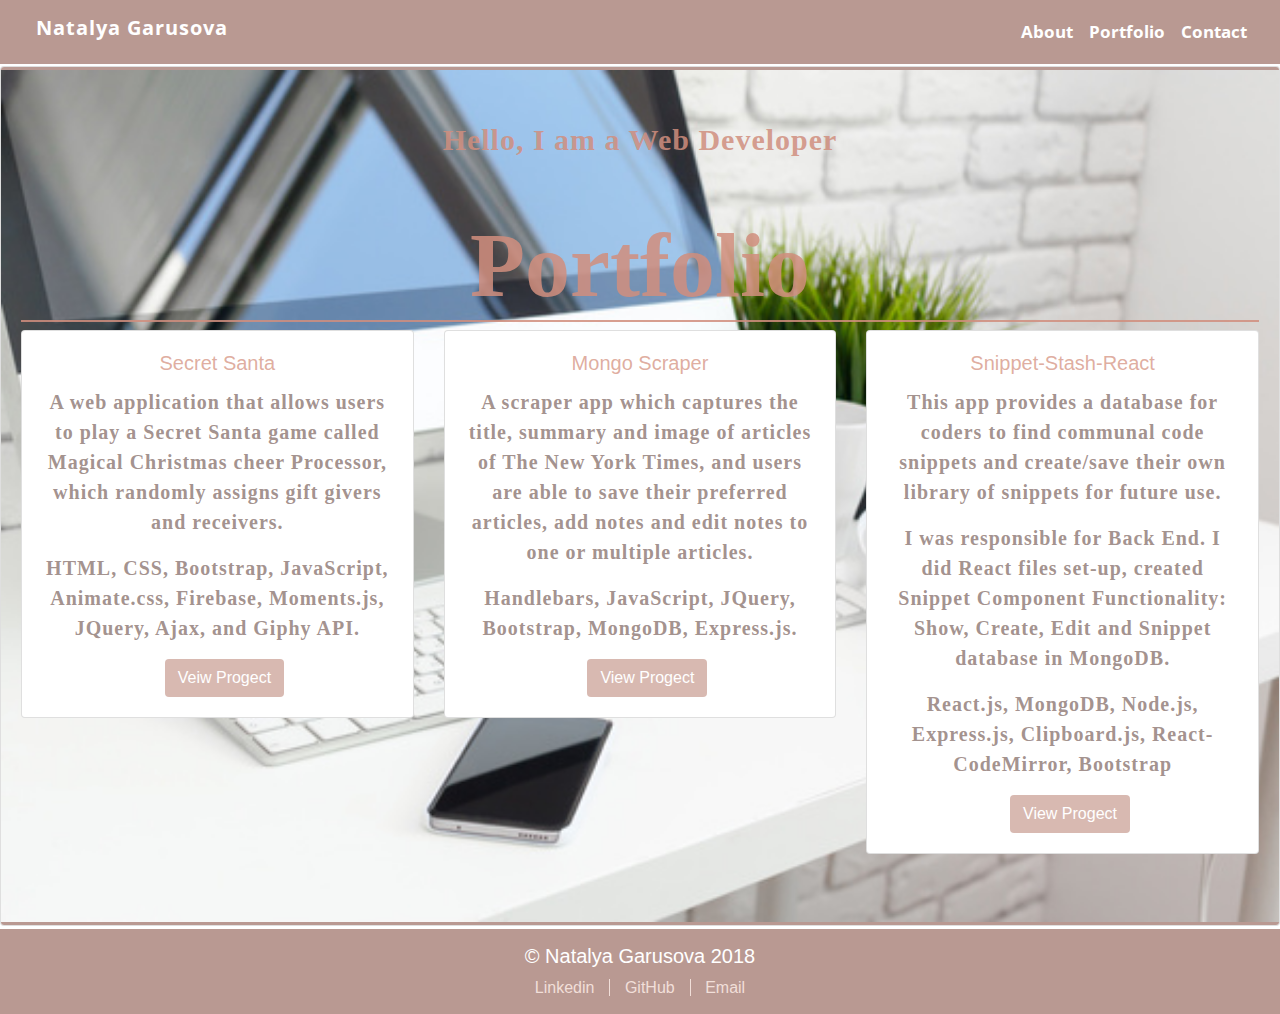
==== index.html @ f4d5b034 "clean up the code" ====
<!DOCTYPE html>
<html lang="en-us">
    <head>
        <!--Fonts-->
        <link href="https://fonts.googleapis.com/css?family=Dancing+Script|Indie+Flower|Libre+Barcode+39+Text|Open+Sans|Pacifico" rel="stylesheet">
        
        <!--Linking CSS-->
        <link rel="stylesheet" type="text/css" href="./css/portfolio.css">
        
        <!-- Required meta tags -->
        <meta charset="utf-8">
        <meta name="viewport" content="width=device-width, initial-scale=1, shrink-to-fit=no">

        <!--CSS Animate-->
        <link rel="stylesheet"
        href="https://cdnjs.cloudflare.com/ajax/libs/animate.css/3.5.2/animate.min.css">
        
        <!-- Bootstrap CSS -->
        <link rel="stylesheet" href="https://maxcdn.bootstrapcdn.com/bootstrap/4.0.0/css/bootstrap.min.css" integrity="sha384-Gn5384xqQ1aoWXA+058RXPxPg6fy4IWvTNh0E263XmFcJlSAwiGgFAW/dAiS6JXm" crossorigin="anonymous">
        <title>Portfolio Natalya Garusova</title>     
    </head>
    <body>
     
          <nav id="navHead" class="navbar navbar-expand-lg navbar-* navbar bg-*">
                <h1 class="navbar-brand">Natalya Garusova</h1>
                <button class="navbar-toggler" type="button" data-toggle="collapse" data-target="#navbarNav" aria-controls="navbarNav" aria-expanded="false" aria-label="Toggle navigation">
                    <span class="navbar-toggler-icon"></span>
                </button>
                <div class="collapse navbar-collapse" id="navbarNav">
                    <ul class="navbar-nav">
                    
                    <li class="nav-item active">
                        <a class="nav-link" href="about.html">About <span class="sr-only">(current)</span></a>
                    </li>
                    <li class="nav-item">
                        <a class="nav-link" href="index.html">Portfolio</a>
                    </li>
                    <li class="nav-item">
                        <a class="nav-link" href="contact.html">Contact</a>
                    </li>
                    
                    </ul>
                </div>
           </nav>
    
  <div id="bodyimg" class="card bg-* text-white">
  <img class="card-img" src="images/table.jpg" alt="Card image">
  <div class="card-img-overlay">

            <p class="animated infinite pulse" class="card-text" id="cardAnimate">Hello, I am a Web Developer</p>
            <h2 class="animated infiniteb bounceInDown" id="portf">Portfolio</h2>
            <div class="row">
                    <div id="progectFr" class="col-sm-4">
                      <div  class="card">
                        <div class="card-body">
                          <h5 class="card-title">Secret Santa</h5>
                          <p class="card-textPr">A web application that allows users to play a Secret Santa game called Magical Christmas cheer Processor, which randomly assigns gift givers and receivers.</p>
                          <p class="card-textPr">HTML, CSS, Bootstrap, JavaScript, Animate.css, Firebase, Moments.js, JQuery, Ajax, and Giphy API. </p> 
                                </p>
                          <a target="_blank" href="https://natalyagar.github.io/Secret-Santa/" class="btn">Veiw Progect</a>
                        </div>
                      </div>
                    </div>
                    <div id="progectFr" class="col-sm-4">
                      <div class="card">
                        <div class="card-body">
                          <h5 class="card-title">Mongo Scraper</h5>
                          <p class="card-textPr">A scraper app which captures the title, summary and image of articles of The New York Times, and users are able to save their preferred articles, add notes and edit notes to one or multiple   articles.</p>
                          <p class="card-textPr">Handlebars, JavaScript, JQuery, Bootstrap, MongoDB, Express.js.</p>
                          <a target="_blank" href="https://mongo-scraper-natalya.herokuapp.com/" class="btn">View Progect</a>
                        </div>
                      </div>
                    </div>
                    <div id="progectFr" class="col-sm-4">
                            <div id="cardReact" class="card">
                              <div class="card-body">
                                <h5 class="card-title">Snippet-Stash-React</h5>
                                <p class="card-textPr">This app provides a database for coders to find communal code snippets and create/save their own library of snippets for future use.</p>
                                <p class="card-textPr">I was responsible for Back End. I did React files set-up, created Snippet Component Functionality: Show, Create, Edit and Snippet database in MongoDB.</p>
                                <p class="card-textPr">React.js, MongoDB, Node.js, Express.js, Clipboard.js, React-CodeMirror, Bootstrap</p>
                                <a target="_blank" href="https://mongo-scraper-natalya.herokuapp.com/" class="btn">View Progect</a>
                              </div>
                            </div>
                    </div>
            </div>
        </div>
        
    </div>

         <!-- Sticky Footer -->                    
                      <footer>
                           <div class="footer">
                             <div class="container-fluid">
                                <h5 id="footerName" class="text-center" >  &copy; Natalya Garusova 2018 </h5> 
                                  <nav class="connect">
                                    <a target="_blank" id="Linkedin" href="https://www.linkedin.com/in/natalya-garusova6399/">Linkedin</a>
                                    <a target="_blank" id="GitHub" href="https://github.com/NatalyaGar">GitHub</a>
                                    <a id="Email" href="mailto:natalya.garusova@gmail.com">Email</a>
                                  </nav>
                             </div>                             
                           </div>                           
                       </footer> 

        <!--JavaScript--> 
        <script src="https://code.jquery.com/jquery-3.2.1.slim.min.js" integrity="sha384-KJ3o2DKtIkvYIK3UENzmM7KCkRr/rE9/Qpg6aAZGJwFDMVNA/GpGFF93hXpG5KkN" crossorigin="anonymous"></script>
        <script src="https://cdnjs.cloudflare.com/ajax/libs/popper.js/1.12.9/umd/popper.min.js" integrity="sha384-ApNbgh9B+Y1QKtv3Rn7W3mgPxhU9K/ScQsAP7hUibX39j7fakFPskvXusvfa0b4Q" crossorigin="anonymous"></script>
        <script src="https://maxcdn.bootstrapcdn.com/bootstrap/4.0.0/js/bootstrap.min.js" integrity="sha384-JZR6Spejh4U02d8jOt6vLEHfe/JQGiRRSQQxSfFWpi1MquVdAyjUar5+76PVCmYl" crossorigin="anonymous"></script>
    </body>
</html>
---- css/portfolio.css ----
.navbar-brand,
h1
 {
    font-family: 'Open Sans', sans-serif;
    font-weight: bold;
    letter-spacing: 1px;
    color: white;
    padding:30px 20px;
    
}
#navHead{
    border-bottom: 2px solid white;
    background-color:#ad8880db;

}
#navbarNav {
    font-size: 17px;
    margin-left: 60%;
    font-weight: bold;
    font-family: 'Open Sans', sans-serif;   
}
.nav-link{
    
    color: white;
}


.btn:hover {
    color: #6e5b54 !important;
 }
 .nav-link:hover {
    color: #6e5b54 !important;
 }

 #Linkedin,
 #GitHub,
 #Email{
    color: #f1dfd9;
 }

 #Linkedin,
 #GitHub{
    border-right: 1px solid #f1dfd9;
    margin:10px 10px 10px 0px;
    padding-right: 15px;
   
 }
 

#cardAnimate{
    text-align: center;
    font-weight: bold;
    font-size: 30px;
    color: #d08e7edb;
    letter-spacing: 1px;
    font-family: 'Alegreya', serif;
    margin-top: 30px;

}

#portf{
    font-family: 'Alegreya', serif;
    text-align: center;
    font-size: 90px;
    font-weight: bold;
    color: #d08e7edb;
    margin-top: 50px;
    border-bottom: 2px solid #d08e7edb;
}

.apBuild{
    text-align: center;
    color:#dc7157db;
    font-size: 30px;
}

.card-title{
    color:#da9f90db;
    text-align: center;
}

.card-textPr{
    text-align: center;
    font-weight: bold;
    font-size: 20px;
    color:#94807bdb;
    letter-spacing: 1px;
    font-family: 'Alegreya', serif;
   
}

.btn{
    background-color:#d2ada4db;
    color: white;
    margin-left: 35%;
}
.card-img{
    border-bottom: 3px solid #ad8880db;
    border-top: 3px solid #ad8880db;
 
}

.connect{
    text-align: center;

}

#footerName{
    color: white;
    margin-top: 3px;
    padding-top: 15px;
}


               /* Sticky footer styles
                -------------------------------------------------- */
                html {
                    position: relative;
                    min-height: 100%;
                    }
                    body {
                    /* Margin bottom by footer height */
                    margin-bottom: 0px;
                    }
                    .footer {
                    position: relative;
                     bottom: 0; 
                    width:100%;  
                   
                    /* Set the fixed height of the footer here */
                     height: 85px;
                    background-color: #ad8880db;
                    } 


html{
    height: 100%;
    position: relative;
  
  }
html {
    box-sizing: border-box;
}
*, *:before, *:after {
   box-sizing: inherit;
}
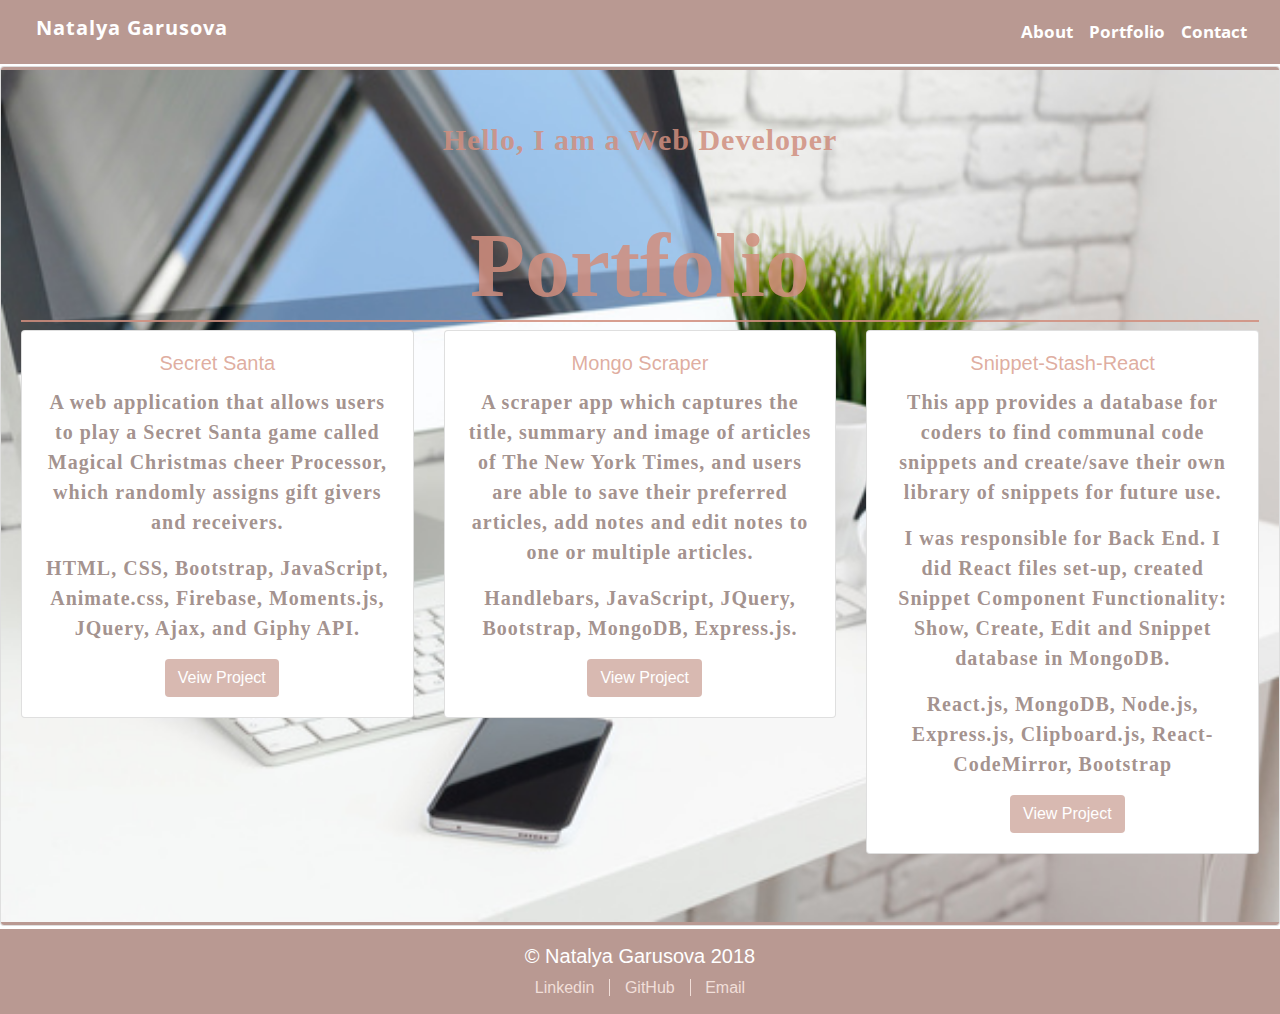
==== commit b52f8597: "project spelling" ====
--- a/index.html
+++ b/index.html
@@ -57,7 +57,7 @@
                           <p class="card-textPr">A web application that allows users to play a Secret Santa game called Magical Christmas cheer Processor, which randomly assigns gift givers and receivers.</p>
                           <p class="card-textPr">HTML, CSS, Bootstrap, JavaScript, Animate.css, Firebase, Moments.js, JQuery, Ajax, and Giphy API. </p> 
                                 </p>
-                          <a target="_blank" href="https://natalyagar.github.io/Secret-Santa/" class="btn">Veiw Progect</a>
+                          <a target="_blank" href="https://natalyagar.github.io/Secret-Santa/" class="btn">Veiw Project</a>
                         </div>
                       </div>
                     </div>
@@ -67,7 +67,7 @@
                           <h5 class="card-title">Mongo Scraper</h5>
                           <p class="card-textPr">A scraper app which captures the title, summary and image of articles of The New York Times, and users are able to save their preferred articles, add notes and edit notes to one or multiple   articles.</p>
                           <p class="card-textPr">Handlebars, JavaScript, JQuery, Bootstrap, MongoDB, Express.js.</p>
-                          <a target="_blank" href="https://mongo-scraper-natalya.herokuapp.com/" class="btn">View Progect</a>
+                          <a target="_blank" href="https://mongo-scraper-natalya.herokuapp.com/" class="btn">View Project</a>
                         </div>
                       </div>
                     </div>
@@ -78,7 +78,7 @@
                                 <p class="card-textPr">This app provides a database for coders to find communal code snippets and create/save their own library of snippets for future use.</p>
                                 <p class="card-textPr">I was responsible for Back End. I did React files set-up, created Snippet Component Functionality: Show, Create, Edit and Snippet database in MongoDB.</p>
                                 <p class="card-textPr">React.js, MongoDB, Node.js, Express.js, Clipboard.js, React-CodeMirror, Bootstrap</p>
-                                <a target="_blank" href="https://mongo-scraper-natalya.herokuapp.com/" class="btn">View Progect</a>
+                                <a target="_blank" href="https://mongo-scraper-natalya.herokuapp.com/" class="btn">View Project</a>
                               </div>
                             </div>
                     </div>
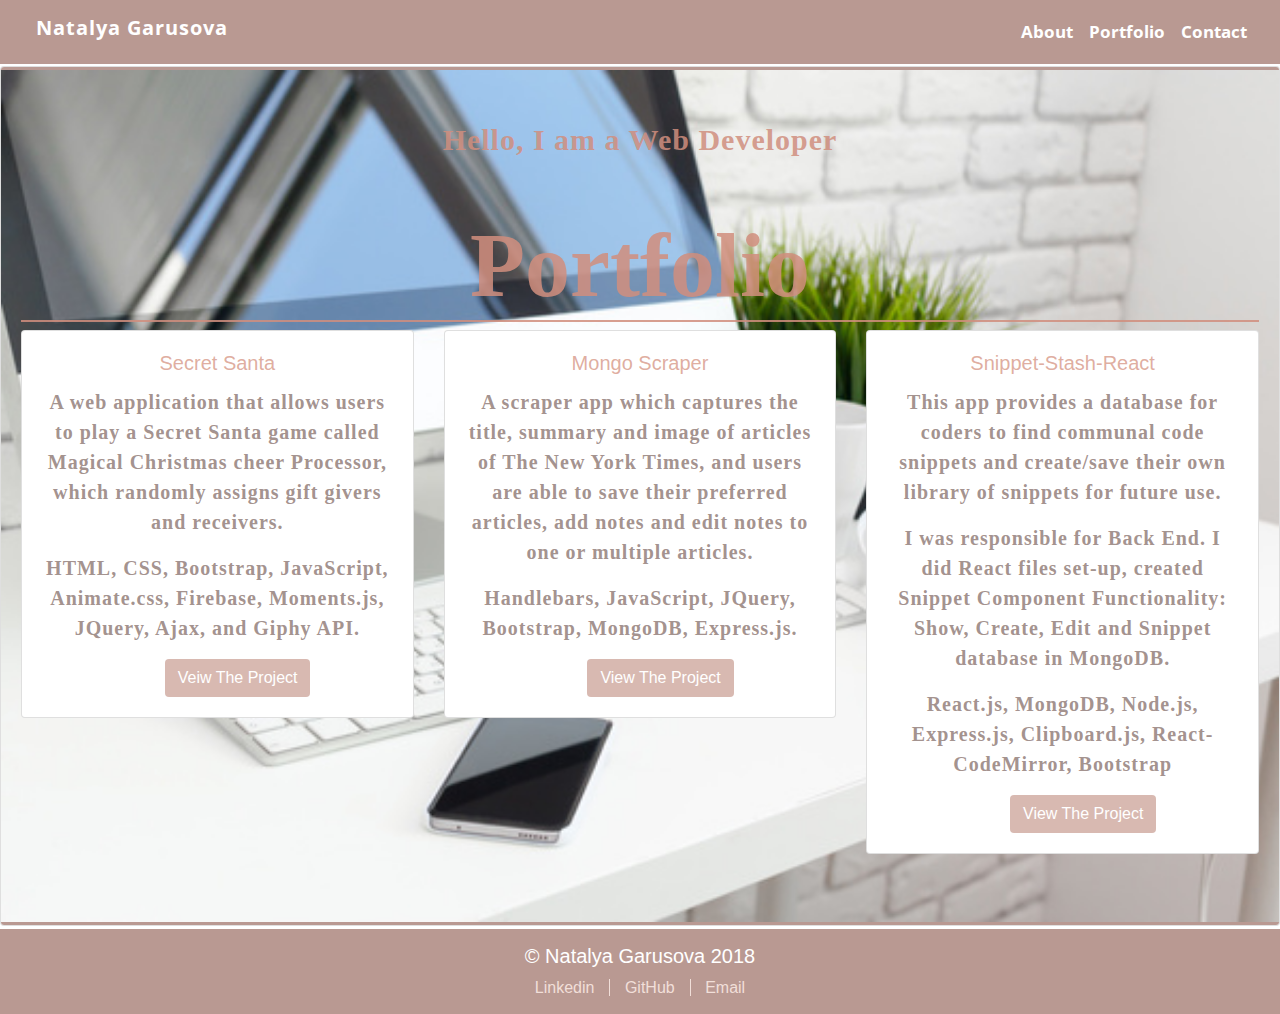
==== commit f1d3bad8: "the project" ====
--- a/index.html
+++ b/index.html
@@ -57,7 +57,7 @@
                           <p class="card-textPr">A web application that allows users to play a Secret Santa game called Magical Christmas cheer Processor, which randomly assigns gift givers and receivers.</p>
                           <p class="card-textPr">HTML, CSS, Bootstrap, JavaScript, Animate.css, Firebase, Moments.js, JQuery, Ajax, and Giphy API. </p> 
                                 </p>
-                          <a target="_blank" href="https://natalyagar.github.io/Secret-Santa/" class="btn">Veiw Project</a>
+                          <a target="_blank" href="https://natalyagar.github.io/Secret-Santa/" class="btn">Veiw The Project</a>
                         </div>
                       </div>
                     </div>
@@ -67,7 +67,7 @@
                           <h5 class="card-title">Mongo Scraper</h5>
                           <p class="card-textPr">A scraper app which captures the title, summary and image of articles of The New York Times, and users are able to save their preferred articles, add notes and edit notes to one or multiple   articles.</p>
                           <p class="card-textPr">Handlebars, JavaScript, JQuery, Bootstrap, MongoDB, Express.js.</p>
-                          <a target="_blank" href="https://mongo-scraper-natalya.herokuapp.com/" class="btn">View Project</a>
+                          <a target="_blank" href="https://mongo-scraper-natalya.herokuapp.com/" class="btn">View The Project</a>
                         </div>
                       </div>
                     </div>
@@ -78,7 +78,7 @@
                                 <p class="card-textPr">This app provides a database for coders to find communal code snippets and create/save their own library of snippets for future use.</p>
                                 <p class="card-textPr">I was responsible for Back End. I did React files set-up, created Snippet Component Functionality: Show, Create, Edit and Snippet database in MongoDB.</p>
                                 <p class="card-textPr">React.js, MongoDB, Node.js, Express.js, Clipboard.js, React-CodeMirror, Bootstrap</p>
-                                <a target="_blank" href="https://mongo-scraper-natalya.herokuapp.com/" class="btn">View Project</a>
+                                <a target="_blank" href="https://mongo-scraper-natalya.herokuapp.com/" class="btn">View The Project</a>
                               </div>
                             </div>
                     </div>
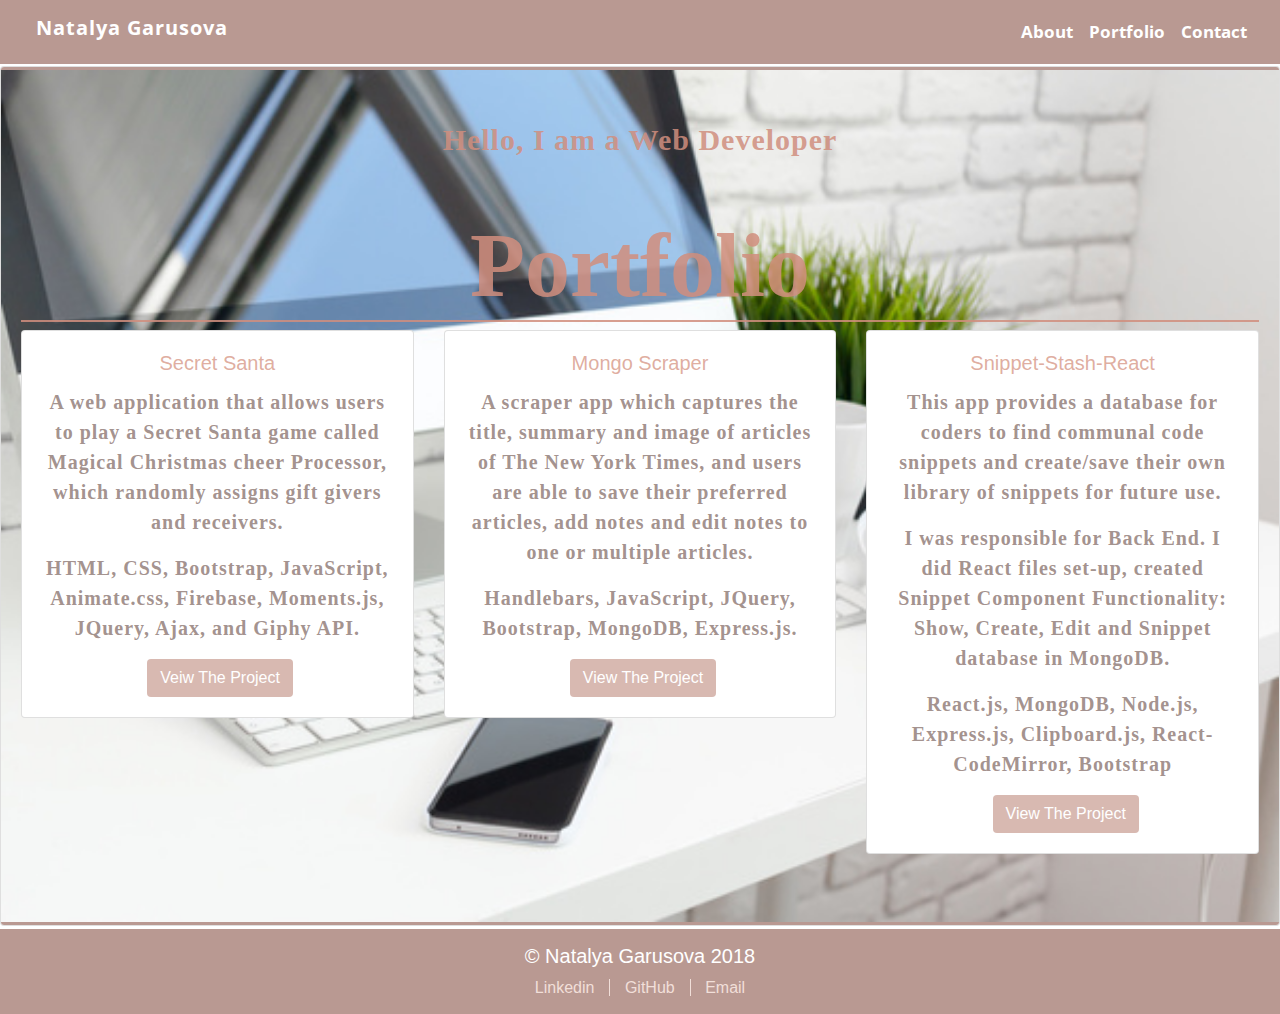
==== commit 06592932: "link to react progect" ====
--- a/index.html
+++ b/index.html
@@ -78,7 +78,7 @@
                                 <p class="card-textPr">This app provides a database for coders to find communal code snippets and create/save their own library of snippets for future use.</p>
                                 <p class="card-textPr">I was responsible for Back End. I did React files set-up, created Snippet Component Functionality: Show, Create, Edit and Snippet database in MongoDB.</p>
                                 <p class="card-textPr">React.js, MongoDB, Node.js, Express.js, Clipboard.js, React-CodeMirror, Bootstrap</p>
-                                <a target="_blank" href="https://mongo-scraper-natalya.herokuapp.com/" class="btn">View The Project</a>
+                                <a target="_blank" href="https://snippetstash-mern.herokuapp.com/" class="btn">View The Project</a>
                               </div>
                             </div>
                     </div>
--- a/css/portfolio.css
+++ b/css/portfolio.css
@@ -93,7 +93,7 @@
 .btn{
     background-color:#d2ada4db;
     color: white;
-    margin-left: 35%;
+    margin-left: 30%;
 }
 .card-img{
     border-bottom: 3px solid #ad8880db;
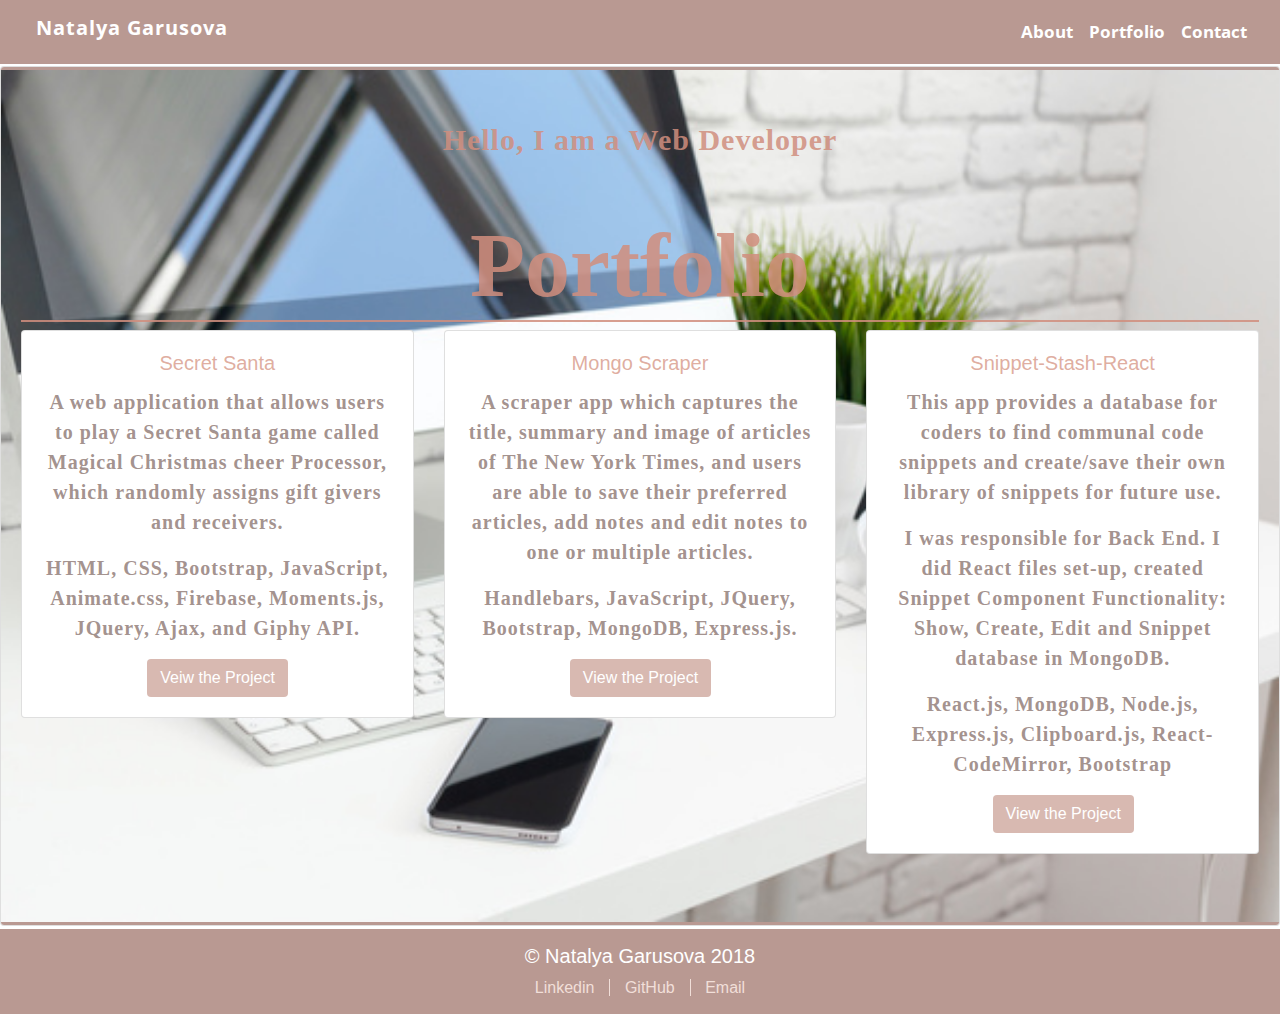
==== commit e08d7cbd: "the" ====
--- a/index.html
+++ b/index.html
@@ -57,7 +57,7 @@
                           <p class="card-textPr">A web application that allows users to play a Secret Santa game called Magical Christmas cheer Processor, which randomly assigns gift givers and receivers.</p>
                           <p class="card-textPr">HTML, CSS, Bootstrap, JavaScript, Animate.css, Firebase, Moments.js, JQuery, Ajax, and Giphy API. </p> 
                                 </p>
-                          <a target="_blank" href="https://natalyagar.github.io/Secret-Santa/" class="btn">Veiw The Project</a>
+                          <a target="_blank" href="https://natalyagar.github.io/Secret-Santa/" class="btn">Veiw the Project</a>
                         </div>
                       </div>
                     </div>
@@ -67,7 +67,7 @@
                           <h5 class="card-title">Mongo Scraper</h5>
                           <p class="card-textPr">A scraper app which captures the title, summary and image of articles of The New York Times, and users are able to save their preferred articles, add notes and edit notes to one or multiple   articles.</p>
                           <p class="card-textPr">Handlebars, JavaScript, JQuery, Bootstrap, MongoDB, Express.js.</p>
-                          <a target="_blank" href="https://mongo-scraper-natalya.herokuapp.com/" class="btn">View The Project</a>
+                          <a target="_blank" href="https://mongo-scraper-natalya.herokuapp.com/" class="btn">View the Project</a>
                         </div>
                       </div>
                     </div>
@@ -78,7 +78,7 @@
                                 <p class="card-textPr">This app provides a database for coders to find communal code snippets and create/save their own library of snippets for future use.</p>
                                 <p class="card-textPr">I was responsible for Back End. I did React files set-up, created Snippet Component Functionality: Show, Create, Edit and Snippet database in MongoDB.</p>
                                 <p class="card-textPr">React.js, MongoDB, Node.js, Express.js, Clipboard.js, React-CodeMirror, Bootstrap</p>
-                                <a target="_blank" href="https://snippetstash-mern.herokuapp.com/" class="btn">View The Project</a>
+                                <a target="_blank" href="https://snippetstash-mern.herokuapp.com/" class="btn">View the Project</a>
                               </div>
                             </div>
                     </div>
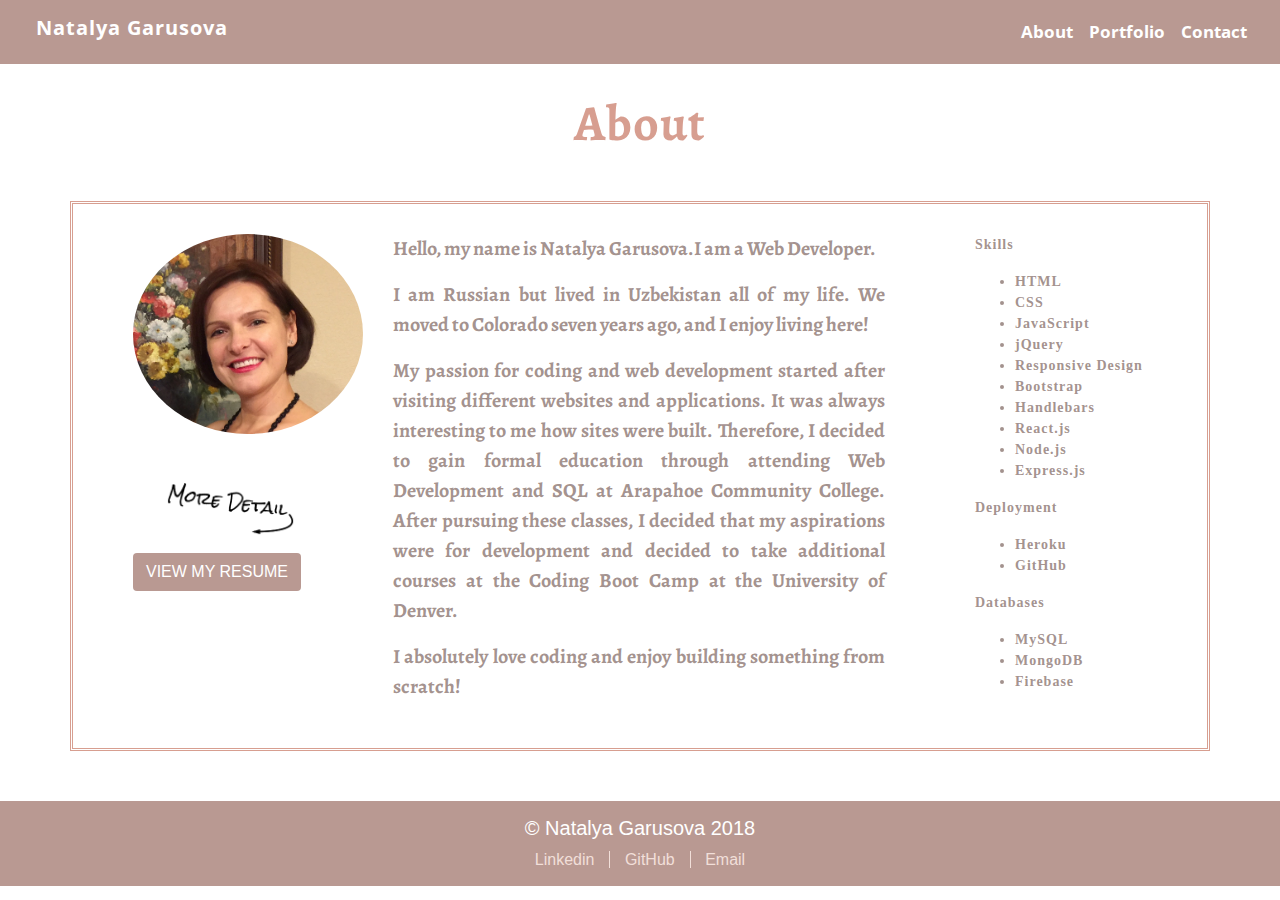
==== commit 8eb5ed57: "made About as a first page" ====
--- a/index.html
+++ b/index.html
@@ -2,25 +2,25 @@
 <html lang="en-us">
     <head>
         <!--Fonts-->
-        <link href="https://fonts.googleapis.com/css?family=Dancing+Script|Indie+Flower|Libre+Barcode+39+Text|Open+Sans|Pacifico" rel="stylesheet">
-        
+        <link href="https://fonts.googleapis.com/css?family=Alegreya|Dancing+Script|Indie+Flower|Libre+Barcode+39+Text|Open+Sans|Pacifico" rel="stylesheet">
+        <link href="https://fonts.googleapis.com/css?family=Courgette" rel="stylesheet">
         <!--Linking CSS-->
-        <link rel="stylesheet" type="text/css" href="./css/portfolio.css">
-        
+        <link rel="stylesheet" type="text/css" href="./css/about.css">
+
         <!-- Required meta tags -->
         <meta charset="utf-8">
         <meta name="viewport" content="width=device-width, initial-scale=1, shrink-to-fit=no">
 
-        <!--CSS Animate-->
-        <link rel="stylesheet"
-        href="https://cdnjs.cloudflare.com/ajax/libs/animate.css/3.5.2/animate.min.css">
-        
+            <!--CSS Animate-->
+            <link rel="stylesheet"
+            href="https://cdnjs.cloudflare.com/ajax/libs/animate.css/3.5.2/animate.min.css">
+
         <!-- Bootstrap CSS -->
-        <link rel="stylesheet" href="https://maxcdn.bootstrapcdn.com/bootstrap/4.0.0/css/bootstrap.min.css" integrity="sha384-Gn5384xqQ1aoWXA+058RXPxPg6fy4IWvTNh0E263XmFcJlSAwiGgFAW/dAiS6JXm" crossorigin="anonymous">
-        <title>Portfolio Natalya Garusova</title>     
+        <link rel="stylesheet" href="https://maxcdn.bootstrapcdn.com/bootstrap/4.0.0/css/bootstrap.min.css" integrity="sha384-Gn5384xqQ1aoWXA+058RXPxPg6fy4IWvTNh0E263XmFcJlSAwiGgFAW/dAiS6JXm" crossorigin="anonymous"> 
+        <title>About Natalya Garusova</title>     
     </head>
     <body>
-     
+        <!-- <nav id="navHead" class="navbar navbar-expand-lg navbar-light bg-*"> -->
           <nav id="navHead" class="navbar navbar-expand-lg navbar-* navbar bg-*">
                 <h1 class="navbar-brand">Natalya Garusova</h1>
                 <button class="navbar-toggler" type="button" data-toggle="collapse" data-target="#navbarNav" aria-controls="navbarNav" aria-expanded="false" aria-label="Toggle navigation">
@@ -30,80 +30,91 @@
                     <ul class="navbar-nav">
                     
                     <li class="nav-item active">
-                        <a class="nav-link" href="about.html">About <span class="sr-only">(current)</span></a>
+                        <a class="nav-link" href="index.html">About <span class="sr-only">(current)</span></a>
                     </li>
                     <li class="nav-item">
-                        <a class="nav-link" href="index.html">Portfolio</a>
+                        <a class="nav-link" href="portfolio.html">Portfolio</a>
                     </li>
                     <li class="nav-item">
-                        <a class="nav-link" href="contact.html">Contact</a>
+                            <a class="nav-link" href="contact.html">Contact</a>
                     </li>
-                    
                     </ul>
                 </div>
            </nav>
-    
-  <div id="bodyimg" class="card bg-* text-white">
-  <img class="card-img" src="images/table.jpg" alt="Card image">
-  <div class="card-img-overlay">
+         <p class="animated infiniter rollIn" id="cardAnimate2" class="card-text">About</p>
+         <br>
+         <div id="containerAbout" class="container">
+                <div class="row">
 
-            <p class="animated infinite pulse" class="card-text" id="cardAnimate">Hello, I am a Web Developer</p>
-            <h2 class="animated infiniteb bounceInDown" id="portf">Portfolio</h2>
-            <div class="row">
-                    <div id="progectFr" class="col-sm-4">
-                      <div  class="card">
-                        <div class="card-body">
-                          <h5 class="card-title">Secret Santa</h5>
-                          <p class="card-textPr">A web application that allows users to play a Secret Santa game called Magical Christmas cheer Processor, which randomly assigns gift givers and receivers.</p>
-                          <p class="card-textPr">HTML, CSS, Bootstrap, JavaScript, Animate.css, Firebase, Moments.js, JQuery, Ajax, and Giphy API. </p> 
-                                </p>
-                          <a target="_blank" href="https://natalyagar.github.io/Secret-Santa/" class="btn">Veiw the Project</a>
-                        </div>
-                      </div>
+                  <div>
+                    <div class="col-3">
+                          <p> <img class="bio-image" src="./images/me.jpg" class="rounded float-center img-thumbnail" alt="Natalya Garusova photo"/></p>
+                         <p><img class="moreDetail" src="./images/detail.png" alt="more details image"/></p>
+                         <p><a class="btn" target="_blank" href="https://documentcloud.adobe.com/link/track?uri=urn%3Aaaid%3Ascds%3AUS%3A2674bec8-dedc-4b22-b44a-e62f85a93e32" role="button">VIEW MY RESUME</a></p>
                     </div>
-                    <div id="progectFr" class="col-sm-4">
-                      <div class="card">
-                        <div class="card-body">
-                          <h5 class="card-title">Mongo Scraper</h5>
-                          <p class="card-textPr">A scraper app which captures the title, summary and image of articles of The New York Times, and users are able to save their preferred articles, add notes and edit notes to one or multiple   articles.</p>
-                          <p class="card-textPr">Handlebars, JavaScript, JQuery, Bootstrap, MongoDB, Express.js.</p>
-                          <a target="_blank" href="https://mongo-scraper-natalya.herokuapp.com/" class="btn">View the Project</a>
-                        </div>
-                      </div>
-                    </div>
-                    <div id="progectFr" class="col-sm-4">
-                            <div id="cardReact" class="card">
-                              <div class="card-body">
-                                <h5 class="card-title">Snippet-Stash-React</h5>
-                                <p class="card-textPr">This app provides a database for coders to find communal code snippets and create/save their own library of snippets for future use.</p>
-                                <p class="card-textPr">I was responsible for Back End. I did React files set-up, created Snippet Component Functionality: Show, Create, Edit and Snippet database in MongoDB.</p>
-                                <p class="card-textPr">React.js, MongoDB, Node.js, Express.js, Clipboard.js, React-CodeMirror, Bootstrap</p>
-                                <a target="_blank" href="https://snippetstash-mern.herokuapp.com/" class="btn">View the Project</a>
-                              </div>
-                            </div>
-                    </div>
-            </div>
-        </div>
-        
-    </div>
+                  </div> 
 
-         <!-- Sticky Footer -->                    
-                      <footer>
-                           <div class="footer">
-                             <div class="container-fluid">
-                                <h5 id="footerName" class="text-center" >  &copy; Natalya Garusova 2018 </h5> 
-                                  <nav class="connect">
-                                    <a target="_blank" id="Linkedin" href="https://www.linkedin.com/in/natalya-garusova6399/">Linkedin</a>
-                                    <a target="_blank" id="GitHub" href="https://github.com/NatalyaGar">GitHub</a>
-                                    <a id="Email" href="mailto:natalya.garusova@gmail.com">Email</a>
-                                  </nav>
-                             </div>                             
-                           </div>                           
-                       </footer> 
+                  <div class="col-6">
+                    <div class="textAbout">
+                        <p>Hello, my name is Natalya Garusova.I am a Web Developer.</p>
+                        <p>I am Russian but lived in Uzbekistan all of my life. We moved to Colorado seven years ago, and I enjoy living here! </p>
+                        <p>My passion for coding and web development started after visiting different websites and applications.  It was always interesting to me how sites were built.  Therefore, I decided to gain formal education through attending Web Development and SQL at Arapahoe Community College. After pursuing these classes, I decided that my aspirations were for development and decided to take additional courses at the Coding Boot Camp at the University of Denver. </p>
+                        <p>I absolutely love coding and enjoy building something from scratch! </p>
+                    </div>           
+                  </div>
 
-        <!--JavaScript--> 
-        <script src="https://code.jquery.com/jquery-3.2.1.slim.min.js" integrity="sha384-KJ3o2DKtIkvYIK3UENzmM7KCkRr/rE9/Qpg6aAZGJwFDMVNA/GpGFF93hXpG5KkN" crossorigin="anonymous"></script>
-        <script src="https://cdnjs.cloudflare.com/ajax/libs/popper.js/1.12.9/umd/popper.min.js" integrity="sha384-ApNbgh9B+Y1QKtv3Rn7W3mgPxhU9K/ScQsAP7hUibX39j7fakFPskvXusvfa0b4Q" crossorigin="anonymous"></script>
-        <script src="https://maxcdn.bootstrapcdn.com/bootstrap/4.0.0/js/bootstrap.min.js" integrity="sha384-JZR6Spejh4U02d8jOt6vLEHfe/JQGiRRSQQxSfFWpi1MquVdAyjUar5+76PVCmYl" crossorigin="anonymous"></script>
-    </body>
-</html>+                  <div class="skills">
+                  <div class="col">
+                    <p>Skills</p>
+                        <ul>
+                            <li>HTML</li>
+                            <li>CSS</li>
+                            <li>JavaScript</li>
+                            <li>jQuery</li>
+                            <li>Responsive Design</li>
+                            <li>Bootstrap</li>
+                            <li>Handlebars</li>
+                            <li>React.js</li>
+                            <li>Node.js</li>
+                            <li>Express.js</li>
+                        </ul>
+
+                        <p>Deployment</p>
+                        <ul>
+                            <li>Heroku</li>
+                            <li>GitHub</li>
+                        </ul> 
+                        
+                        <p>Databases</p>
+                        <ul>
+                            <li>MySQL</li>
+                            <li>MongoDB</li>
+                            <li>Firebase</li>
+                        </ul>
+                    </div><!--Skills-->          
+                  </div>
+                </div>
+                </div>
+              </div>
+
+         <!-- Sticky Footer -->
+                     
+         <footer> 
+                <div class="footer">
+                   <div class="container-fluid">
+                      <h5 id="footerName" class="text-center" >  &copy; Natalya Garusova 2018 </h5> 
+                        <nav class="connect">
+                          <a target="_blank" id="Linkedin" href="https://www.linkedin.com/in/natalya-garusova6399/">Linkedin</a>
+                          <a target="_blank" id="GitHub" href="https://github.com/NatalyaGar">GitHub</a>
+                          <a id="Email" href="mailto:natalya.garusova@gmail.com">Email</a>
+                        </nav>
+                   </div> 
+                 </div>  
+        </footer> 
+
+          <!--JavaScript--> 
+          <script src="https://code.jquery.com/jquery-3.2.1.slim.min.js" integrity="sha384-KJ3o2DKtIkvYIK3UENzmM7KCkRr/rE9/Qpg6aAZGJwFDMVNA/GpGFF93hXpG5KkN" crossorigin="anonymous"></script>
+          <script src="https://cdnjs.cloudflare.com/ajax/libs/popper.js/1.12.9/umd/popper.min.js" integrity="sha384-ApNbgh9B+Y1QKtv3Rn7W3mgPxhU9K/ScQsAP7hUibX39j7fakFPskvXusvfa0b4Q" crossorigin="anonymous"></script>
+          <script src="https://maxcdn.bootstrapcdn.com/bootstrap/4.0.0/js/bootstrap.min.js" integrity="sha384-JZR6Spejh4U02d8jOt6vLEHfe/JQGiRRSQQxSfFWpi1MquVdAyjUar5+76PVCmYl" crossorigin="anonymous"></script>
+      </body>
+  </html>--- a/css/about.css
+++ b/css/about.css
@@ -0,0 +1,147 @@
+
+.navbar-brand,
+h1
+ {
+    font-family: 'Open Sans', sans-serif;
+    font-weight: bold;
+    letter-spacing: 1px;
+    color: white;
+    padding:30px 20px;
+    
+}
+#navHead{
+    border-bottom: 2px solid white;
+    background-color:#ad8880db;
+
+}
+#navbarNav {
+    font-size: 17px;
+    margin-left: 60%;
+    font-weight: bold;
+    font-family: 'Open Sans', sans-serif;   
+}
+.nav-link{
+    
+    color: white;
+}
+
+.nav-link:hover {
+    color: #6e5b54 !important;
+ }
+
+#cardAnimate2{
+    text-align: center;
+    font-weight: bold;
+    font-size: 50px;
+    color:  #d08e7edb;
+    letter-spacing: 1px;
+    font-family: 'Alegreya', serif;
+    margin-top: 20px;
+}
+#containerAbout{
+    border-style: double; 
+    color:  #d08e7edb;
+    padding: 30px 60px 30px 60px;
+    background-color:white;
+    margin-bottom: 50px;
+}
+
+.bio-image{
+    width: 230px;
+    height: 200px;
+    margin-bottom: 2%;
+    border-radius: 50%;
+}
+
+.moreDetail{
+    width: 130px;
+    margin-left: 90%;
+    margin-top: 90%;
+   
+}
+
+.textAbout{
+    text-align: justify;
+    font-weight: bold;
+    font-size: 20px;
+    color:#94807bdb;
+    font-family: 'Alegreya', serif;
+}
+
+.skills{
+    margin-left: 60px;
+    text-align: justify;
+    font-weight: bold;
+    font-size: 14px;
+    color:#94807bdb;
+    letter-spacing: 1px;
+    font-family:'Dancing+Script' ;
+}
+.btn{
+   background-color: #ad8880db;
+   color:white;
+}
+
+.btn:hover {
+    color: #6e5b54 !important;
+ }
+
+#footerName{
+    color: white;
+    margin-top: 3px;
+    padding-top: 15px;
+}
+
+.connect{
+    text-align: center;
+}
+
+#Linkedin,
+ #GitHub,
+ #Email{
+    color: #f1dfd9;
+ }
+
+
+ #Linkedin,
+ #GitHub{
+    border-right: 1px solid #f1dfd9;
+    margin:10px 10px 10px 0px;
+    padding-right: 15px;
+   
+ }
+ 
+
+               /* Sticky footer styles
+                -------------------------------------------------- */
+                html {
+                    position: relative;
+                    min-height: 100%;
+                    }
+                    body {
+                    /* Margin bottom by footer height */
+                    margin-bottom: 0px;
+                    }
+                    .footer {
+                    position: relative;
+                    bottom: 0;
+                    width:100%;
+                
+                    /* Set the fixed height of the footer here */
+                    height: 85px;
+                    background-color: #ad8880db;
+                    }
+                    
+
+html{
+    height: 100%;
+    position: relative;
+  
+  }
+html {
+    box-sizing: border-box;
+}
+*, *:before, *:after {
+   box-sizing: inherit;
+} 
+
